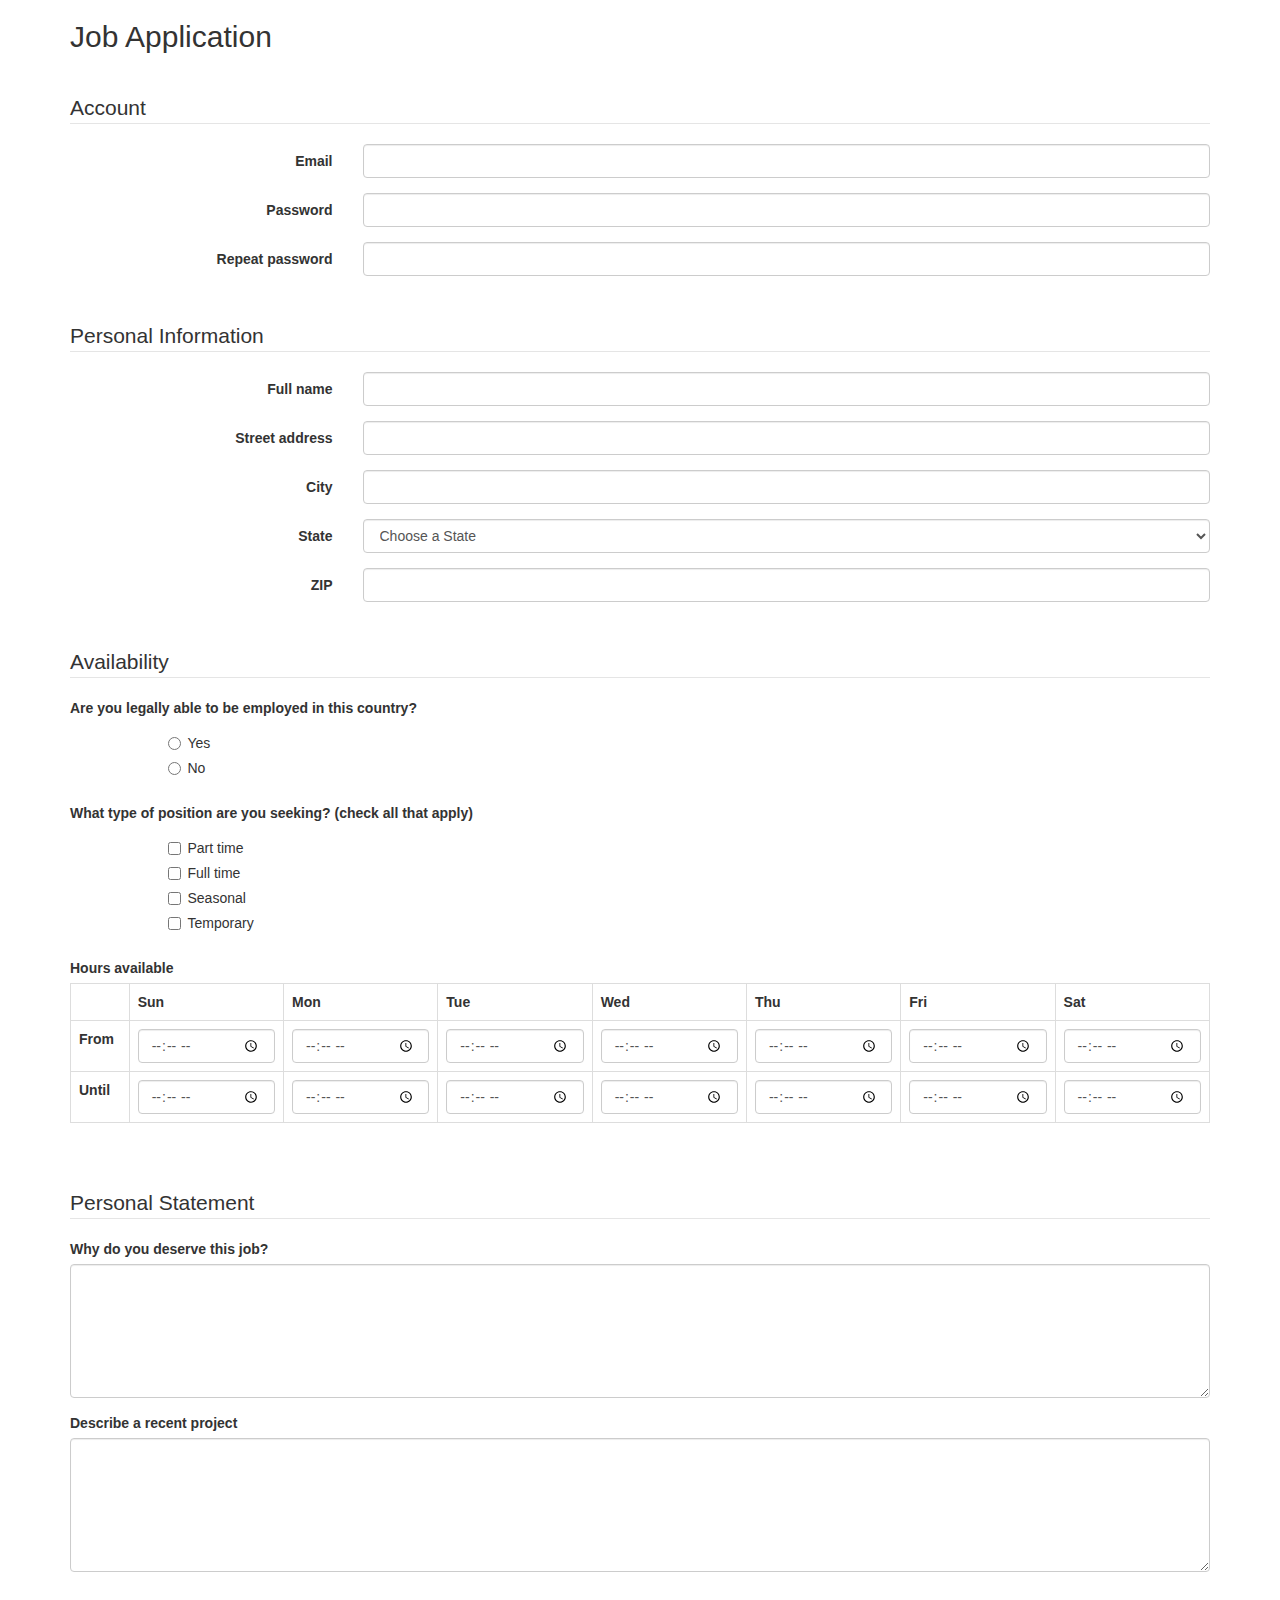
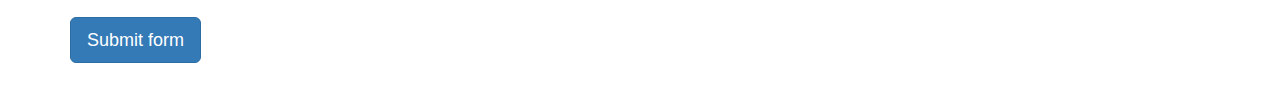
==== jobApplicationForm.html @ 6f67f210 "Add files via upload" ====
<!DOCTYPE html>
<html>
<head>
	<meta charset="utf-8">
	<meta name="viewport" content="width=device-width, initial-scale=1.0">
	<title>Job Application</title>
	<link href="http://netdna.bootstrapcdn.com/bootstrap/3.0.0/css/bootstrap.min.css" rel="stylesheet">
</head>
<body>
<div class="container">

<h2>Job Application</h2>
<p>&nbsp;</p>

<form role="form" action="http://gclass.alexburner.com/formtest.php" method="post">

	<fieldset class="form-horizontal" >
		<legend>Account</legend>
		<div class="form-group">
			<label class="col-sm-3 control-label">Email</label>
			<div class="col-sm-9">
				<input class="form-control" type="text" name="email">
			</div>
		</div>
		<div class="form-group">
			<label class="col-sm-3 control-label">Password</label>
			<div class="col-sm-9">
				<input class="form-control" type="password" name="password">
			</div>
		</div>
		<div class="form-group">
			<label class="col-sm-3 control-label">Repeat password</label>
			<div class="col-sm-9">
				<input class="form-control" type="password" name="repeat_password">
			</div>
		</div>
	</fieldset>

	<p>&nbsp;</p>

	<fieldset class="form-horizontal" >
		<legend>Personal Information</legend>
		<div class="form-group">
			<label class="col-sm-3 control-label">Full name</label>
			<div class="col-sm-9">
				<input class="form-control" type="text" name="name">
			</div>
		</div>
		<div class="form-group">
			<label class="col-sm-3 control-label">Street address</label>
			<div class="col-sm-9">
				<input class="form-control" type="text" name="street">
			</div>
		</div>
		<div class="form-group">
			<label class="col-sm-3 control-label">City</label>
			<div class="col-sm-9">
				<input class="form-control" type="text" name="city">
			</div>
		</div>
		<div class="form-group">
			<label class="col-sm-3 control-label">State</label>
			<div class="col-sm-9">
				<select class="form-control" name="state">
					<option value="" selected="true">Choose a State</option>
					<option value="AL">Alabama</option>
					<option value="AK">Alaska</option>
					<option value="AZ">Arizona</option>
					<option value="AR">Arkansas</option>
					<option value="CA">California</option>
					<option value="CO">Colorado</option>
					<option value="CT">Connecticut</option>
					<option value="DE">Delaware</option>
					<option value="DC">District of Columbia</option>
					<option value="FL">Florida</option>
					<option value="GA">Georgia</option>
					<option value="HI">Hawaii</option>
					<option value="ID">Idaho</option>
					<option value="IL">Illinois</option>
					<option value="IN">Indiana</option>
					<option value="IA">Iowa</option>
					<option value="KS">Kansas</option>
					<option value="KY">Kentucky</option>
					<option value="LA">Louisiana</option>
					<option value="ME">Maine</option>
					<option value="MD">Maryland</option>
					<option value="MA">Massachusetts</option>
					<option value="MI">Michigan</option>
					<option value="MN">Minnesota</option>
					<option value="MS">Mississippi</option>
					<option value="MO">Missouri</option>
					<option value="MT">Montana</option>
					<option value="NE">Nebraska</option>
					<option value="NV">Nevada</option>
					<option value="NH">New Hampshire</option>
					<option value="NJ">New Jersey</option>
					<option value="NM">New Mexico</option>
					<option value="NY">New York</option>
					<option value="NC">North Carolina</option>
					<option value="ND">North Dakota</option>
					<option value="OH">Ohio</option>
					<option value="OK">Oklahoma</option>
					<option value="OR">Oregon</option>
					<option value="PA">Pennsylvania</option>
					<option value="RI">Rhode Island</option>
					<option value="SC">South Carolina</option>
					<option value="SD">South Dakota</option>
					<option value="TN">Tennessee</option>
					<option value="TX">Texas</option>
					<option value="UT">Utah</option>
					<option value="VT">Vermont</option>
					<option value="VA">Virginia</option>
					<option value="WA">Washington</option>
					<option value="WV">West Virginia</option>
					<option value="WI">Wisconsin</option>
					<option value="WY">Wyoming</option>
				</select>
			</div>
		</div>
		<div class="form-group">
			<label class="col-sm-3 control-label">ZIP</label>
			<div class="col-sm-9">
				<input class="form-control" type="text" name="zip">
			</div>
		</div>
	</fieldset>

	<p>&nbsp;</p>

	<fieldset>
		<legend>Availability</legend>
		<div class="form-group row">
			<label class="col-sm-12 control-label">Are you legally able to be employed in this country?</label>
			<div class="col-sm-offset-1 col-sm-11">
				<div class="radio">
					<label>
						<input type="radio" name="legal" value="yes">Yes
					</label>
				</div>
				<div class="radio">
					<label>
						<input type="radio" name="legal" value="no">No
					</label>
				</div>
			</div>
		</div>
		<div class="form-group row">
			<label class="col-sm-12 control-label">What type of position are you seeking? (check all that apply)</label>
			<div class="col-sm-offset-1 col-sm-11">
				<div class="checkbox">
					<label>
						<input type="checkbox" name="position_pt" value="parttime">
						Part time
					</label>
				</div>
				<div class="checkbox">
					<label>
						<input type="checkbox" name="position_ft" value="fulltime">
						Full time
					</label>
				</div>
				<div class="checkbox">
					<label>
						<input type="checkbox" name="position_sl" value="seasonal">
						Seasonal
					</label>
				</div>
				<div class="checkbox">
					<label>
						<input type="checkbox" name="position_tp" value="temporary">
						Temporary
					</label>
				</div>
			</div>
		</div>
		<div class="form-group row">
			<label class="col-sm-12 control-label">Hours available</label>
			<div class="col-sm-12">
				<table class="table table-bordered">
					<tr>
						<td></td>
						<th>Sun</th>
						<th>Mon</th>
						<th>Tue</th>
						<th>Wed</th>
						<th>Thu</th>
						<th>Fri</th>
						<th>Sat</th>
					</tr>
					<tr>
						<th>From</th>
						<td><input class="form-control" type="time" name="su_from"></td>
						<td><input class="form-control" type="time" name="mo_from"></td>
						<td><input class="form-control" type="time" name="tu_from"></td>
						<td><input class="form-control" type="time" name="we_from"></td>
						<td><input class="form-control" type="time" name="th_from"></td>
						<td><input class="form-control" type="time" name="fr_from"></td>
						<td><input class="form-control" type="time" name="sa_from"></td>
					</tr>
					<tr>
						<th>Until</th>
						<td><input class="form-control" type="time" name="su_until"></td>
						<td><input class="form-control" type="time" name="mo_until"></td>
						<td><input class="form-control" type="time" name="tu_until"></td>
						<td><input class="form-control" type="time" name="we_until"></td>
						<td><input class="form-control" type="time" name="th_until"></td>
						<td><input class="form-control" type="time" name="fr_until"></td>
						<td><input class="form-control" type="time" name="sa_until"></td>
					</tr>
				</table>
			</div>
		</div>
	</fieldset>

	<p>&nbsp;</p>

	<fieldset>
		<legend>Personal Statement</legend>
		<div class="form-group">
			<label class="control-label">Why do you deserve this job?</label>
			<textarea class="form-control" name="deserve" rows="6"></textarea>
		</div>
		<div class="form-group">
			<label class="control-label">Describe a recent project</label>
			<textarea class="form-control" name="project" rows="6"></textarea>
		</div>
	</fieldset>

	<p>&nbsp;</p>

	<input class="btn btn-primary btn-lg" type="submit" value="Submit form">

	<p>&nbsp;</p>

</form>
</div><!-- close .container -->
</body>
</html>
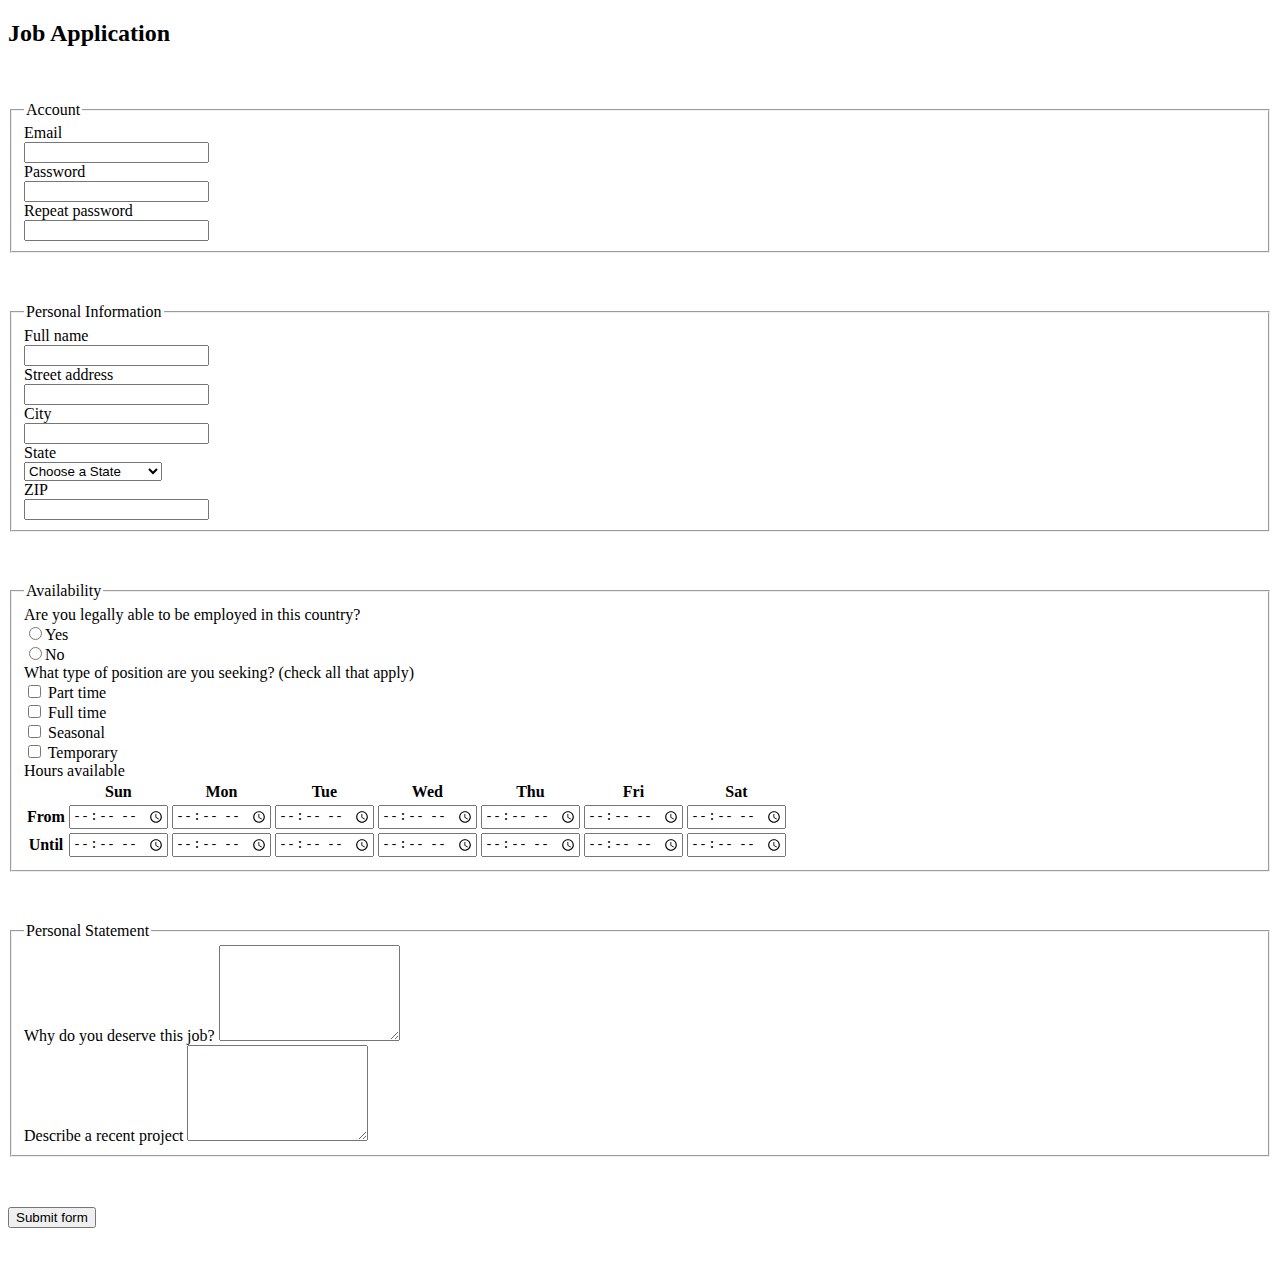
==== commit 419a6cdc: "Update jobApplicationForm.html" ====
--- a/jobApplicationForm.html
+++ b/jobApplicationForm.html
@@ -4,7 +4,7 @@
 	<meta charset="utf-8">
 	<meta name="viewport" content="width=device-width, initial-scale=1.0">
 	<title>Job Application</title>
-	<link href="http://netdna.bootstrapcdn.com/bootstrap/3.0.0/css/bootstrap.min.css" rel="stylesheet">
+	
 </head>
 <body>
 <div class="container">
@@ -235,4 +235,4 @@
 </form>
 </div><!-- close .container -->
 </body>
-</html>+</html>
